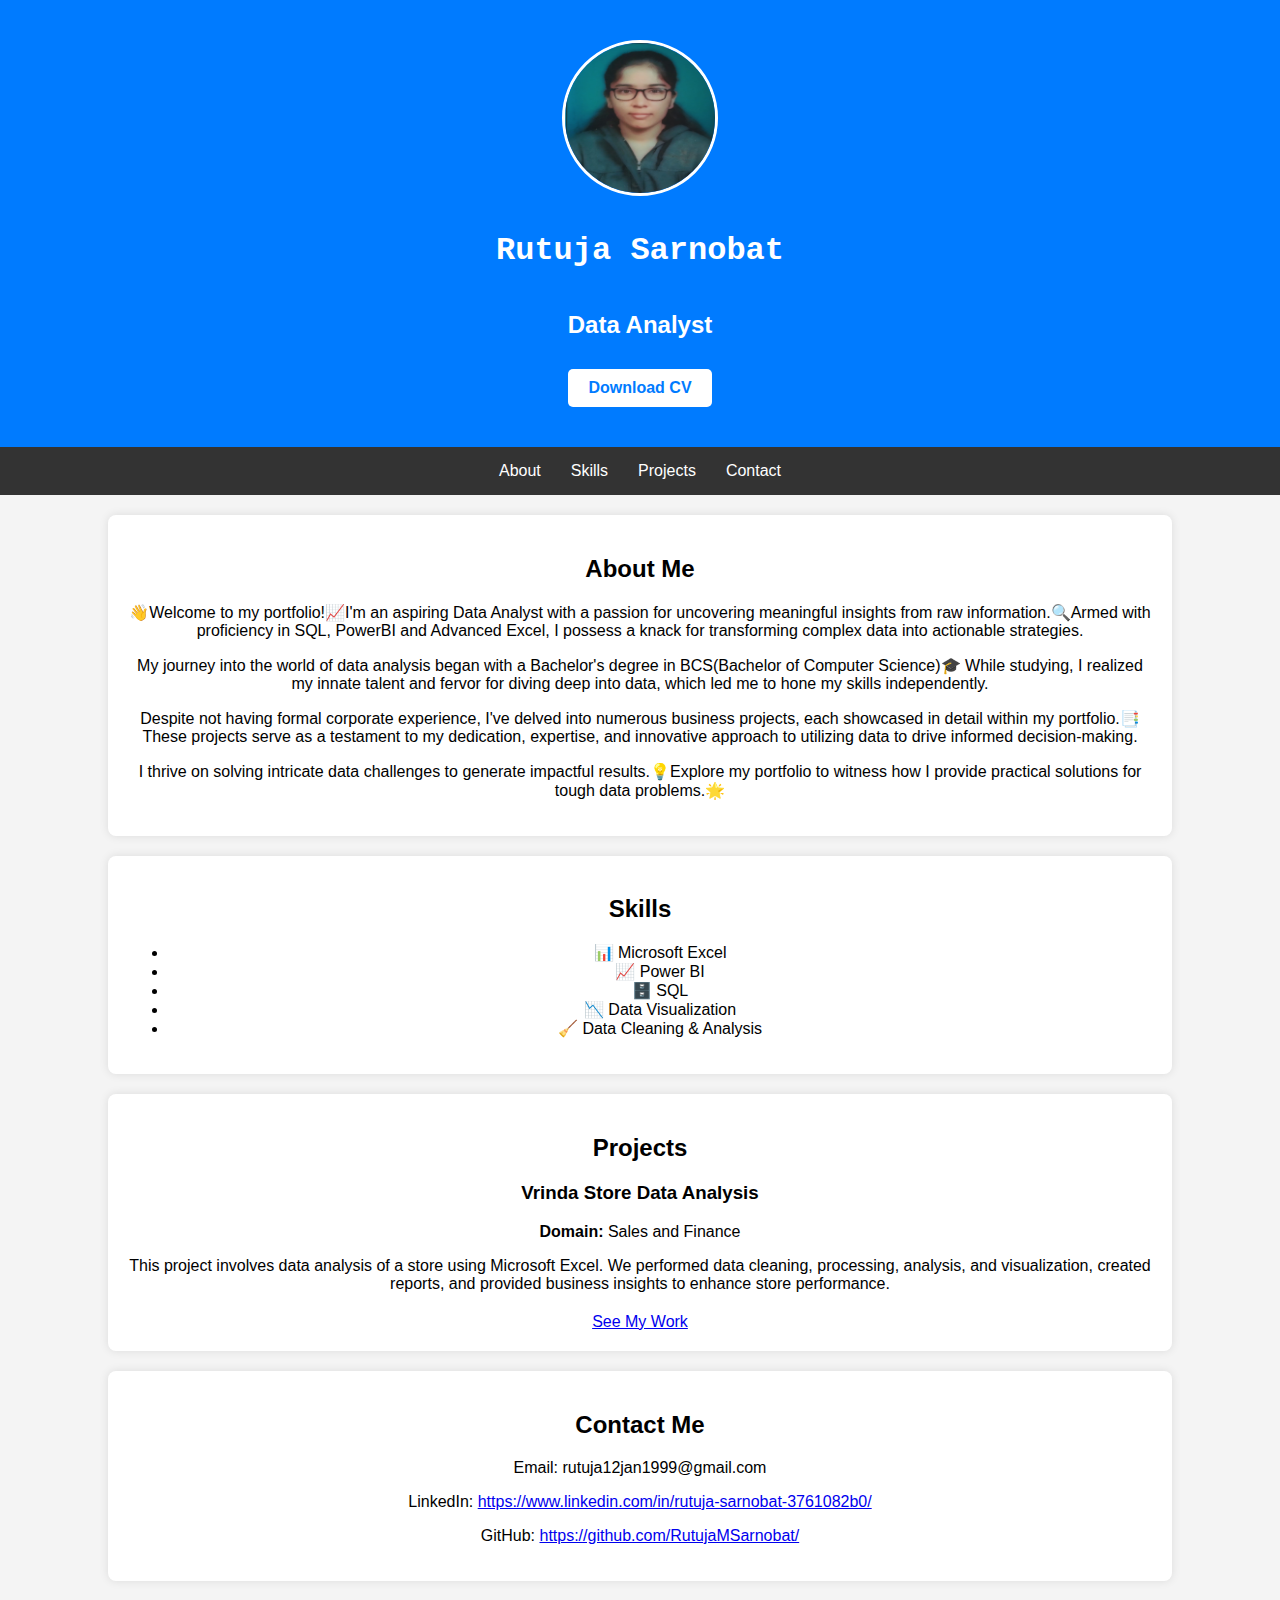
==== index.html @ 2f4c4abf "Add files via upload" ====
<!DOCTYPE html>
<html lang="en">
<head>
    <meta charset="UTF-8">
    <meta name="viewport" content="width=device-width, initial-scale=1.0">
    <title>Rutuja Sarnobat | Data Analyst</title>
    <link rel="stylesheet" href="styles.css">
    <style>
        .name {
            font-weight: bold;
            font-family: 'Courier New', Courier, monospace;
        }
        .data-analyst {
            font-weight: bold;
            font-size: 24px;
        }
        .project img {
            width: 100%;
            max-width: 600px;
            height: auto;
            display: block;
            margin: 10px auto;
            border-radius: 5px;
            box-shadow: 0 0 10px rgba(0, 0, 0, 0.1);
        }
        .see-my-work {
            text-align: center;
            margin-top: 20px;
        }
        .see-my-work button {
            padding: 10px 20px;
            font-size: 16px;
            font-weight: bold;
            background-color: #007bff;
            color: white;
            border: none;
            border-radius: 5px;
            cursor: pointer;
            text-decoration: none;
        }
        .see-my-work button:hover {
            background-color: #0056b3;
        }
    </style>
</head>
<body>
    <header class="hero">
        <div class="hero-content">
            <img src="profile.jpg" alt="Rutuja Sarnobat" class="profile-pic">
            <h1 class="name">Rutuja Sarnobat</h1>
            <h2 class="data-analyst">Data Analyst</h2>
            <a href="Rutuja_Sarnobat_Resume.pdf" download class="cv-button">Download CV</a>
        </div>
    </header>

    <nav>
        <ul>
            <li><a href="#about">About</a></li>
            <li><a href="#skills">Skills</a></li>
            <li><a href="#projects">Projects</a></li>
            <li><a href="#contact">Contact</a></li>
        </ul>
    </nav>

    <section id="about">
        <h2>About Me</h2>
        <p>👋Welcome to my portfolio!📈I'm an aspiring Data Analyst with a passion for uncovering meaningful insights from raw information.🔍Armed with proficiency in SQL, PowerBI and Advanced Excel, I possess a knack for transforming complex data into actionable strategies.</p>
        <p>My journey into the world of data analysis began with a Bachelor's degree in BCS(Bachelor of Computer Science)🎓 While studying, I realized my innate talent and fervor for diving deep into data, which led me to hone my skills independently.</p>
        <p>Despite not having formal corporate experience, I've delved into numerous business projects, each showcased in detail within my portfolio.📑These projects serve as a testament to my dedication, expertise, and innovative approach to utilizing data to drive informed decision-making.</p>
        <p>I thrive on solving intricate data challenges to generate impactful results.💡Explore my portfolio to witness how I provide practical solutions for tough data problems.🌟</p>
    </section>

    <section id="skills">
        <h2>Skills</h2>
        <ul>
            <li>📊 Microsoft Excel</li>
            <li>📈 Power BI</li>
            <li>🗄️ SQL</li>
            <li>📉 Data Visualization</li>
            <li>🧹 Data Cleaning & Analysis</li>
        </ul>
    </section>

    <section id="projects">
        <h2>Projects</h2>
        <div class="project">
            <h3> Vrinda Store Data Analysis </h3>
            <p><strong>Domain:</strong> Sales and Finance</p>
            <p>This project involves data analysis of a store using Microsoft Excel. We performed data cleaning, processing, analysis, and visualization, created reports, and provided business insights to enhance store performance.</p>
            <div class="see-my-work">
                <a href="see-my-work.html" class="see-my-work-button">See My Work</a>
            </div>
        </div>
    </section>

    <section id="contact">
        <h2>Contact Me</h2>
        <p>Email: rutuja12jan1999@gmail.com</p>
        <p>LinkedIn: <a href="#">https://www.linkedin.com/in/rutuja-sarnobat-3761082b0/</a></p>
        <p>GitHub: <a href="#">https://github.com/RutujaMSarnobat/</a></p>
    </section>
</body>
</html>
---- styles.css ----
body {
    font-family: Arial, sans-serif;
    margin: 0;
    padding: 0;
    background-color: #f4f4f4;
    text-align: center;
}

.hero {
    background-color: #007bff;
    color: white;
    padding: 40px 20px;
}

.hero-content {
    display: flex;
    flex-direction: column;
    align-items: center;
}

.profile-pic {
    width: 150px;
    height: 150px;
    border-radius: 50%;
    border: 3px solid white;
    margin-bottom: 15px;
}

.cv-button {
    display: inline-block;
    padding: 10px 20px;
    background-color: #fff;
    color: #007bff;
    font-weight: bold;
    text-decoration: none;
    border-radius: 5px;
    margin-top: 10px;
}

.cv-button:hover {
    background-color: #f0f0f0;
}

nav ul {
    list-style: none;
    padding: 0;
    background-color: #333;
    overflow: hidden;
    display: flex;
    justify-content: center;
    margin: 0;
}

nav ul li {
    padding: 15px;
}

nav ul li a {
    color: white;
    text-decoration: none;
    font-size: 16px;
}

section {
    padding: 20px;
    background: white;
    margin: 20px auto;
    width: 80%;
    border-radius: 8px;
    box-shadow: 0px 0px 10px rgba(0, 0, 0, 0.1);
}
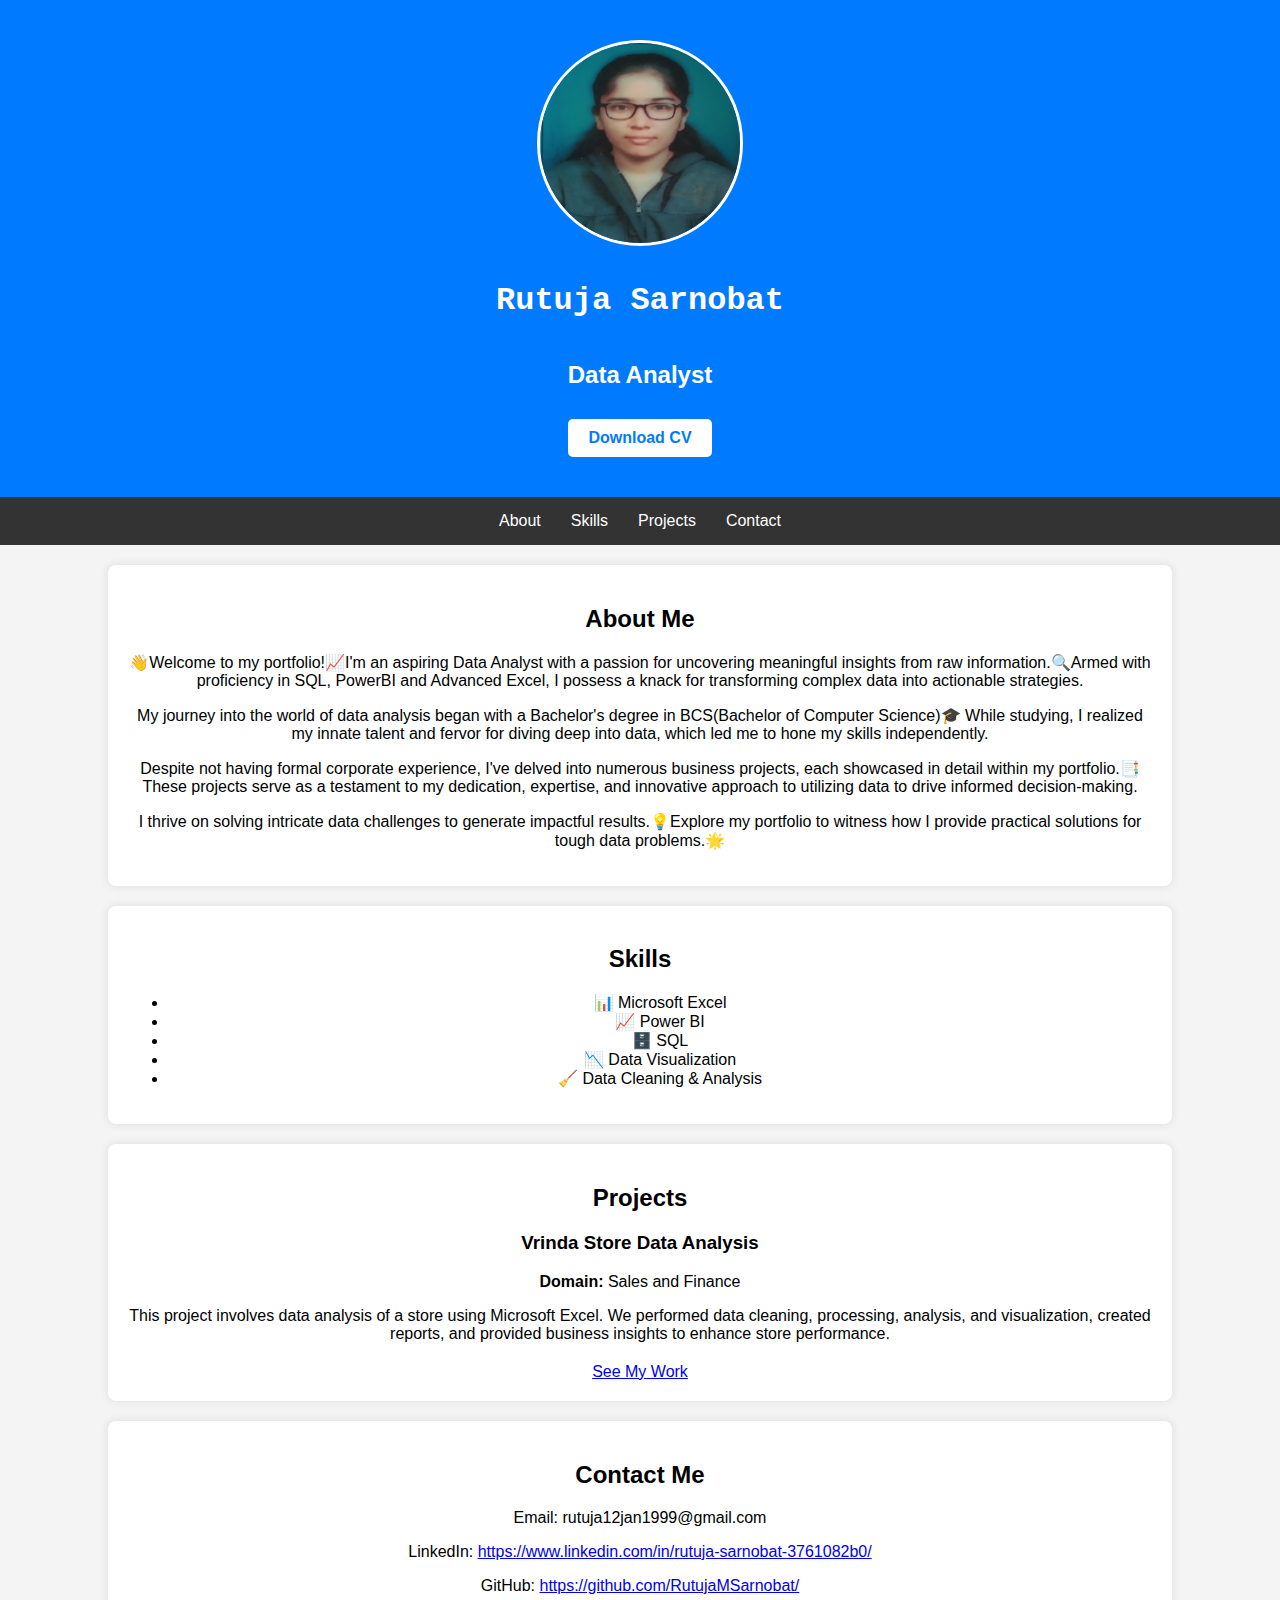
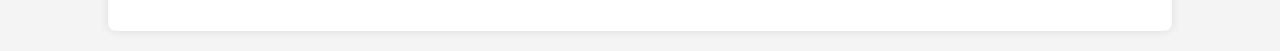
==== commit cc72ca67: "index.html" ====
--- a/index.html
+++ b/index.html
@@ -46,7 +46,7 @@
 <body>
     <header class="hero">
         <div class="hero-content">
-            <img src="profile.jpg" alt="Rutuja Sarnobat" class="profile-pic">
+            <img src="profile.jpg" alt="Rutuja Sarnobat" class="profile-pic" style="width: 200px; height: 200px;">
             <h1 class="name">Rutuja Sarnobat</h1>
             <h2 class="data-analyst">Data Analyst</h2>
             <a href="Rutuja_Sarnobat_Resume.pdf" download class="cv-button">Download CV</a>
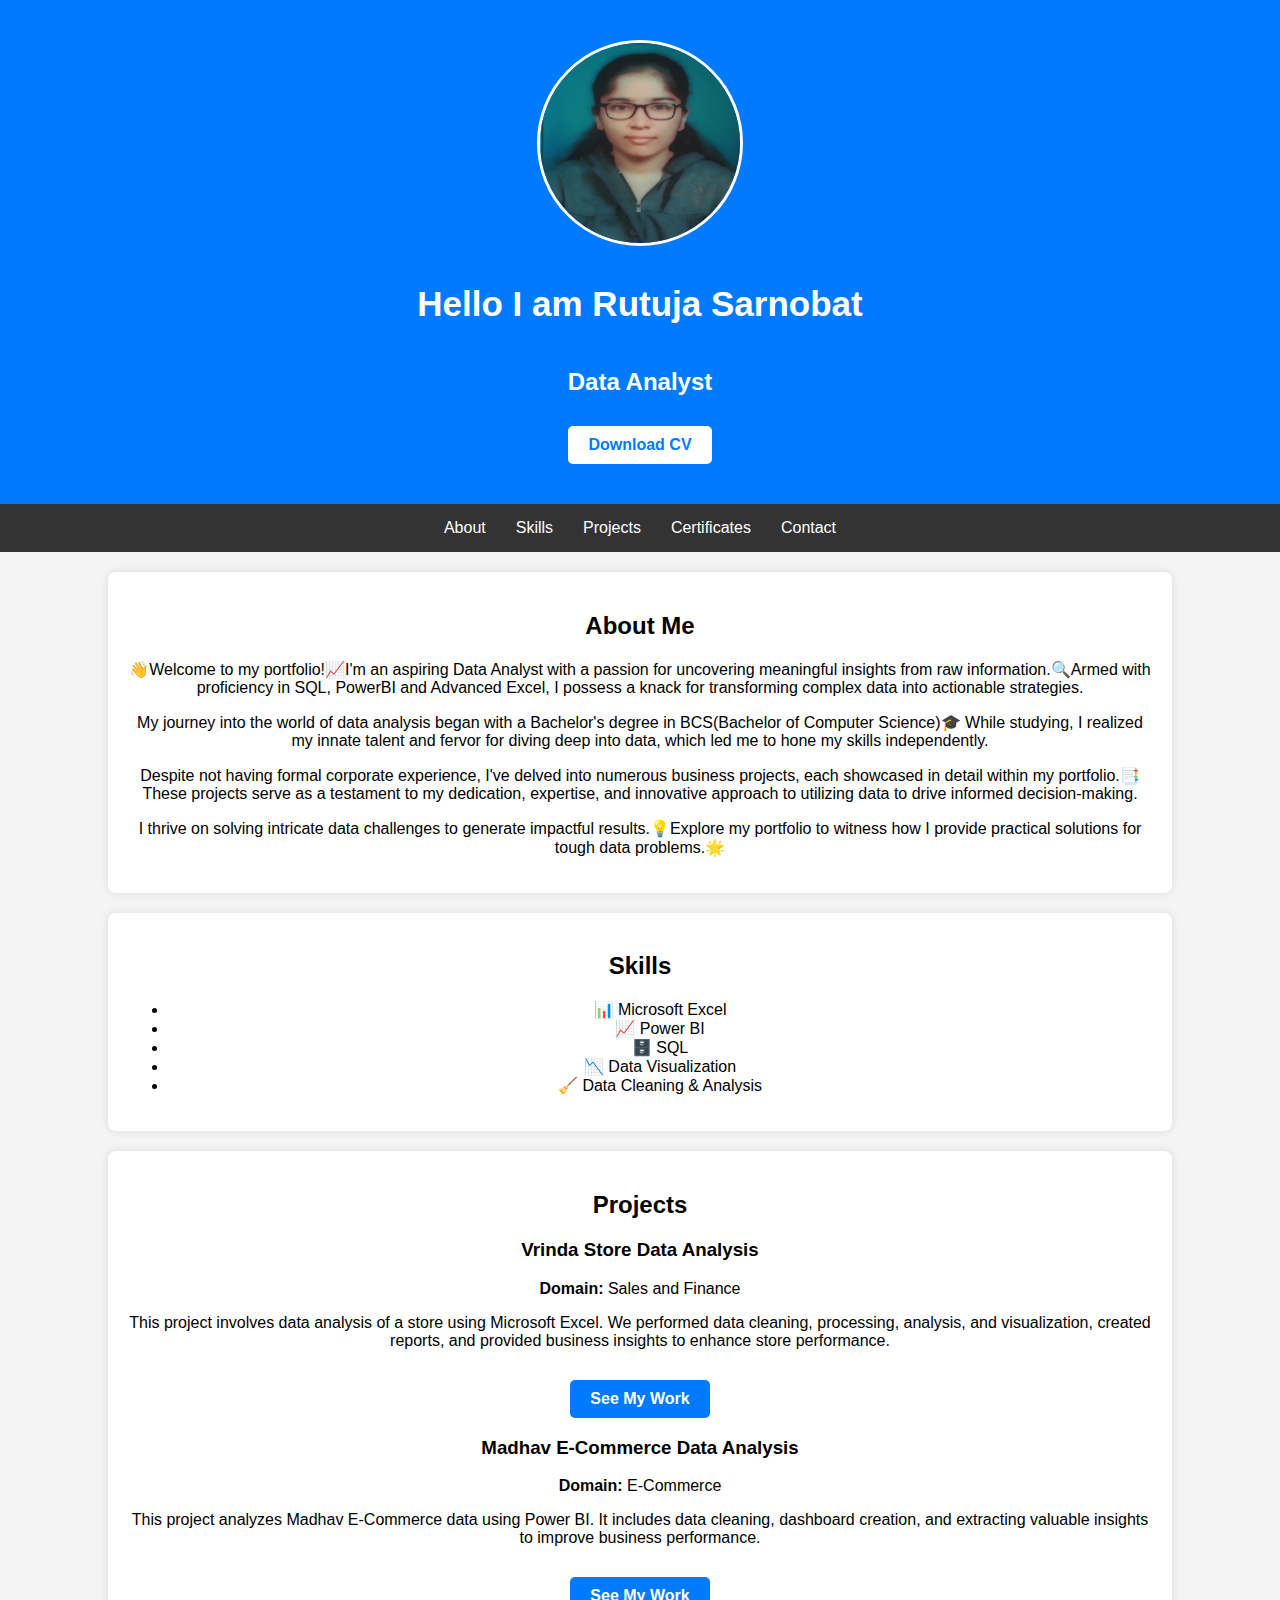
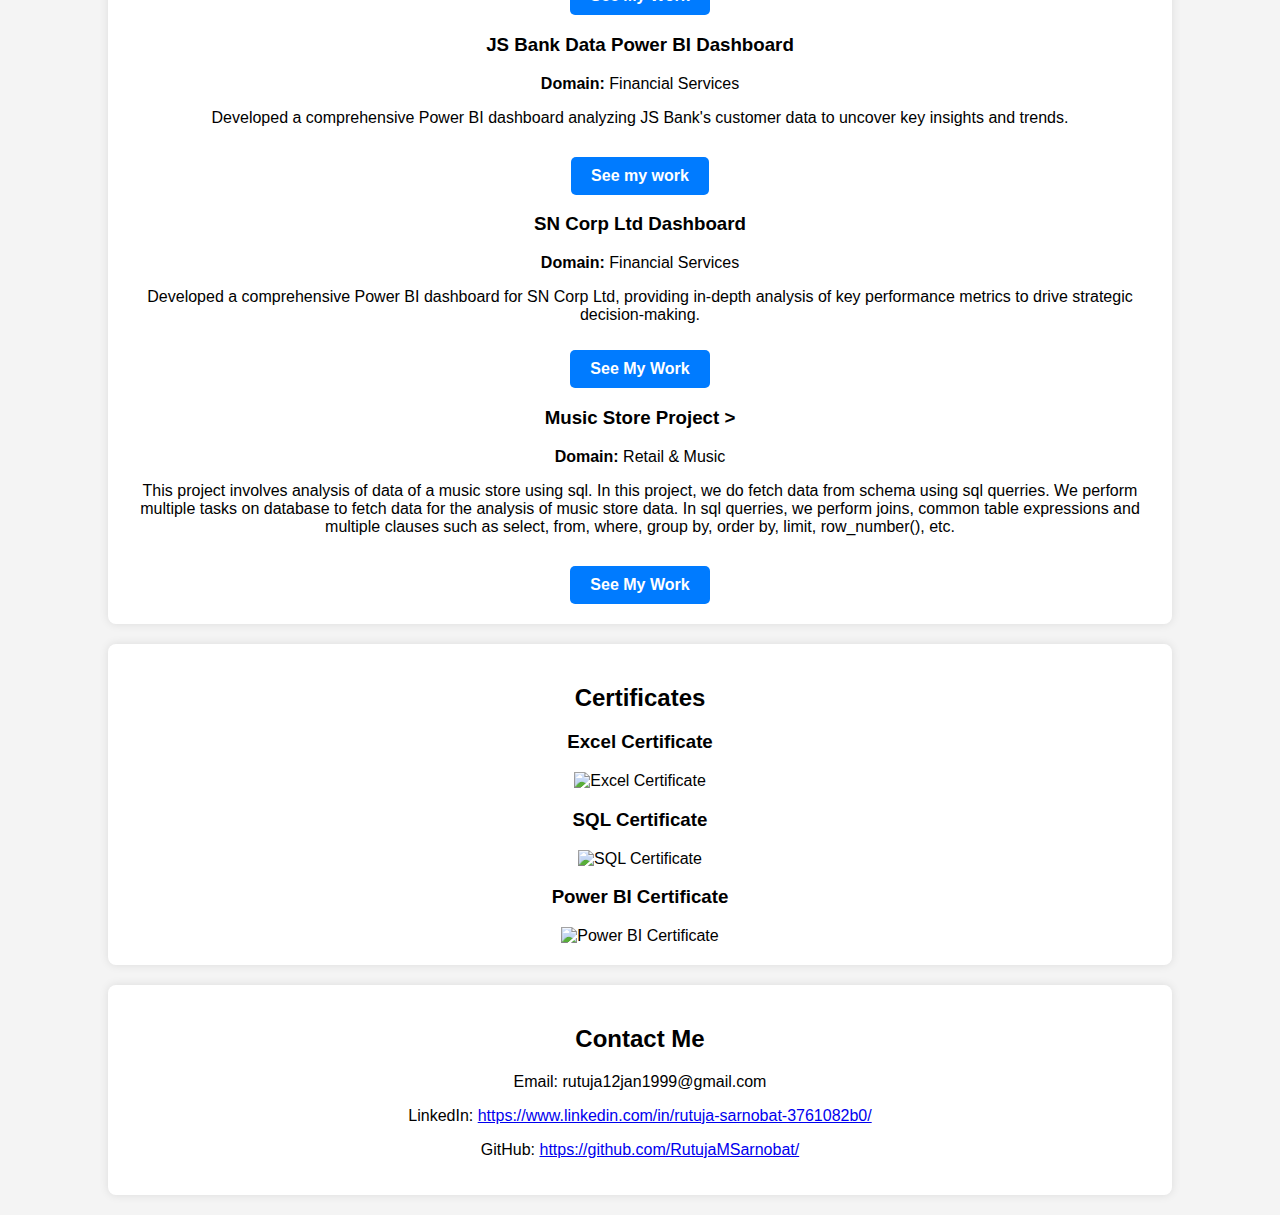
==== commit e3ba2572: "index.html" ====
--- a/index.html
+++ b/index.html
@@ -6,9 +6,10 @@
     <title>Rutuja Sarnobat | Data Analyst</title>
     <link rel="stylesheet" href="styles.css">
     <style>
+        
         .name {
             font-weight: bold;
-            font-family: 'Courier New', Courier, monospace;
+            font-size: 35px;
         }
         .data-analyst {
             font-weight: bold;
@@ -41,13 +42,27 @@
         .see-my-work button:hover {
             background-color: #0056b3;
         }
+        .see-work-button {
+            display: inline-block;
+            padding: 10px 20px;
+            font-size: 16px;
+            font-weight: bold;
+            background-color: #007bff;
+            color: white;
+            text-decoration: none;
+            border-radius: 5px;
+            margin-top: 10px;
+        }
+        .see-work-button:hover {
+            background-color: #0056b3;
+        }
     </style>
 </head>
 <body>
     <header class="hero">
         <div class="hero-content">
             <img src="profile.jpg" alt="Rutuja Sarnobat" class="profile-pic" style="width: 200px; height: 200px;">
-            <h1 class="name">Rutuja Sarnobat</h1>
+            <h1 class="name">Hello I am Rutuja Sarnobat</h1>
             <h2 class="data-analyst">Data Analyst</h2>
             <a href="Rutuja_Sarnobat_Resume.pdf" download class="cv-button">Download CV</a>
         </div>
@@ -58,7 +73,9 @@
             <li><a href="#about">About</a></li>
             <li><a href="#skills">Skills</a></li>
             <li><a href="#projects">Projects</a></li>
+            <li><a href="#certificates">Certificates</a></li>
             <li><a href="#contact">Contact</a></li>
+            
         </ul>
     </nav>
 
@@ -88,16 +105,76 @@
             <p><strong>Domain:</strong> Sales and Finance</p>
             <p>This project involves data analysis of a store using Microsoft Excel. We performed data cleaning, processing, analysis, and visualization, created reports, and provided business insights to enhance store performance.</p>
             <div class="see-my-work">
-                <a href="see-my-work.html" class="see-my-work-button">See My Work</a>
+                <a href="see-my-work.html" class="see-work-button">See My Work</a>
+            </div>
+        </div>
+    
+        <div class="project">
+            <h3>Madhav E-Commerce Data Analysis </h3>
+            <p><strong>Domain:</strong> E-Commerce</p>
+            <p>This project analyzes Madhav E-Commerce data using Power BI. It includes data cleaning, dashboard creation, and extracting valuable insights to improve business performance.</p>
+            <div class="see-my-work">
+            <a href="see-my-work-madhav.html" class="see-work-button">See My Work</a>
+            </div>
+        </div>
+        
+        
+        <div class="project">
+            <h3>JS Bank Data Power BI Dashboard</h3>
+            <p><strong>Domain:</strong> Financial Services </p>
+            <p>Developed a comprehensive Power BI dashboard analyzing JS Bank's customer data to uncover key insights and trends.</p>
+            <div class="see-my-work">
+            <a href="see-my-work-jsbank.html" class="see-work-button" >See my work </a>
+            </div>
+        </div>
+
+
+        <div class="project">
+            <h3>SN Corp Ltd Dashboard</h3>
+            <p><strong>Domain:</strong> Financial Services </p>
+            <p>Developed a comprehensive Power BI dashboard for SN Corp Ltd, providing in-depth analysis of key performance metrics to drive strategic decision-making.</p>
+            <a href="see-my-work-sncorp.html" class="see-work-button">See My Work</a>
+        </div>
+        
+        
+        <div class="project">
+            <h3>Music Store Project ></h3>
+            <p><strong>Domain:</strong> Retail & Music</p>
+            <p>This project involves analysis of data of a music store using sql. In this project, we do fetch data from schema using sql querries. We perform multiple tasks on database to fetch data for the analysis of music store data. In sql querries, we perform joins, common table expressions and multiple clauses such as select, from, where, group by, order by, limit, row_number(), etc.</p>
+            <div class="see-my-work">
+            <a href="see-my-work-music.html" class="see-work-button">See My Work</a>
             </div>
         </div>
     </section>
 
+        
+        
+    </section>
+
+    <section id="certificates">
+        <h2>Certificates</h2>
+        <div class="certificate">
+            <h3>Excel Certificate</h3>
+            <img src="excel-certificate.png" alt="Excel Certificate" width="600">
+        </div>
+
+        <div class="certificate">
+            <h3>SQL Certificate</h3>
+            <img src="sql-certificate.png" alt="SQL Certificate" width="600">
+        </div>
+
+        <div class="certificate">
+            <h3>Power BI Certificate</h3>
+            <img src="powerbi-certificate.png" alt="Power BI Certificate" width="600">
+        </div>
+    </section>   
+    
+
     <section id="contact">
         <h2>Contact Me</h2>
         <p>Email: rutuja12jan1999@gmail.com</p>
-        <p>LinkedIn: <a href="#">https://www.linkedin.com/in/rutuja-sarnobat-3761082b0/</a></p>
-        <p>GitHub: <a href="#">https://github.com/RutujaMSarnobat/</a></p>
+        <p>LinkedIn: <a href="https://www.linkedin.com/in/rutuja-sarnobat-3761082b0/" target="_blank" rel="noopener noreferrer">https://www.linkedin.com/in/rutuja-sarnobat-3761082b0/</a></p>
+        <p>GitHub: <a href="https://github.com/RutujaMSarnobat/" target="_blank" rel="noopener noreferrer">https://github.com/RutujaMSarnobat/</a></p>
     </section>
 </body>
 </html>
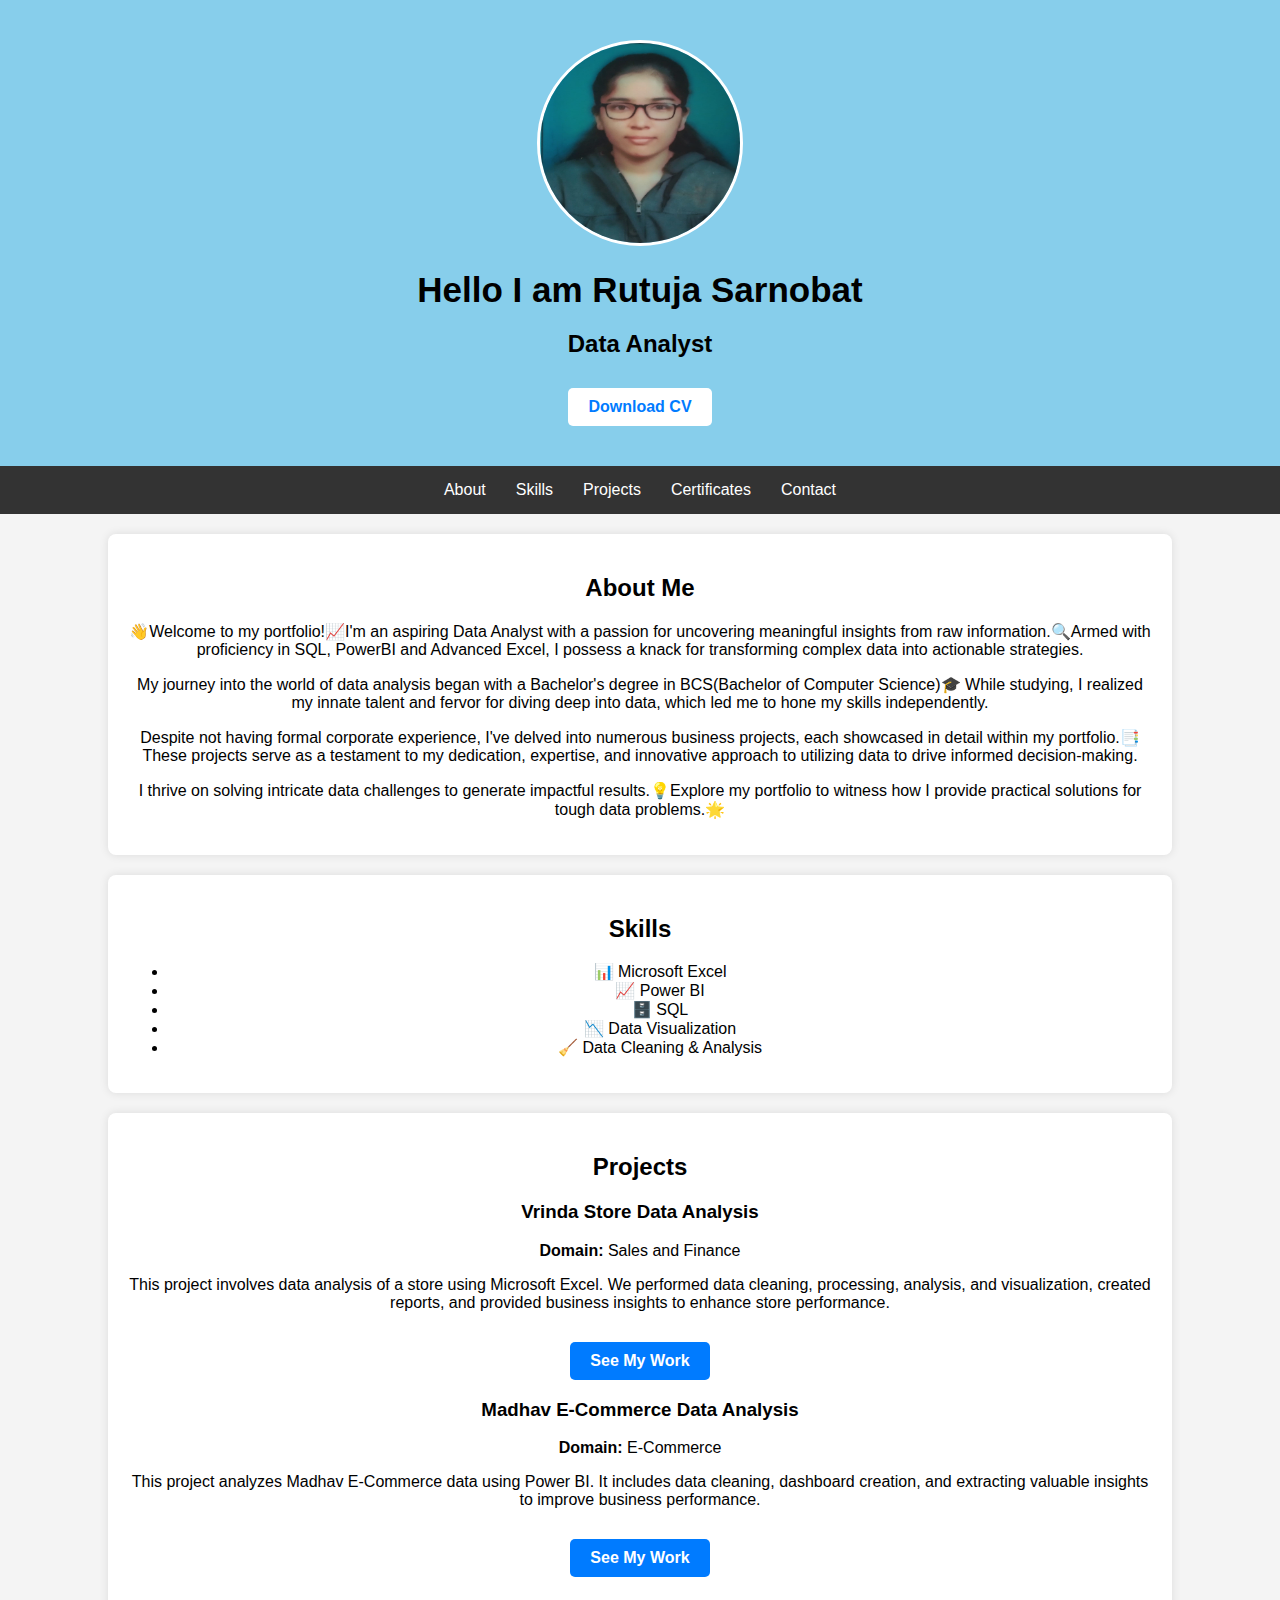
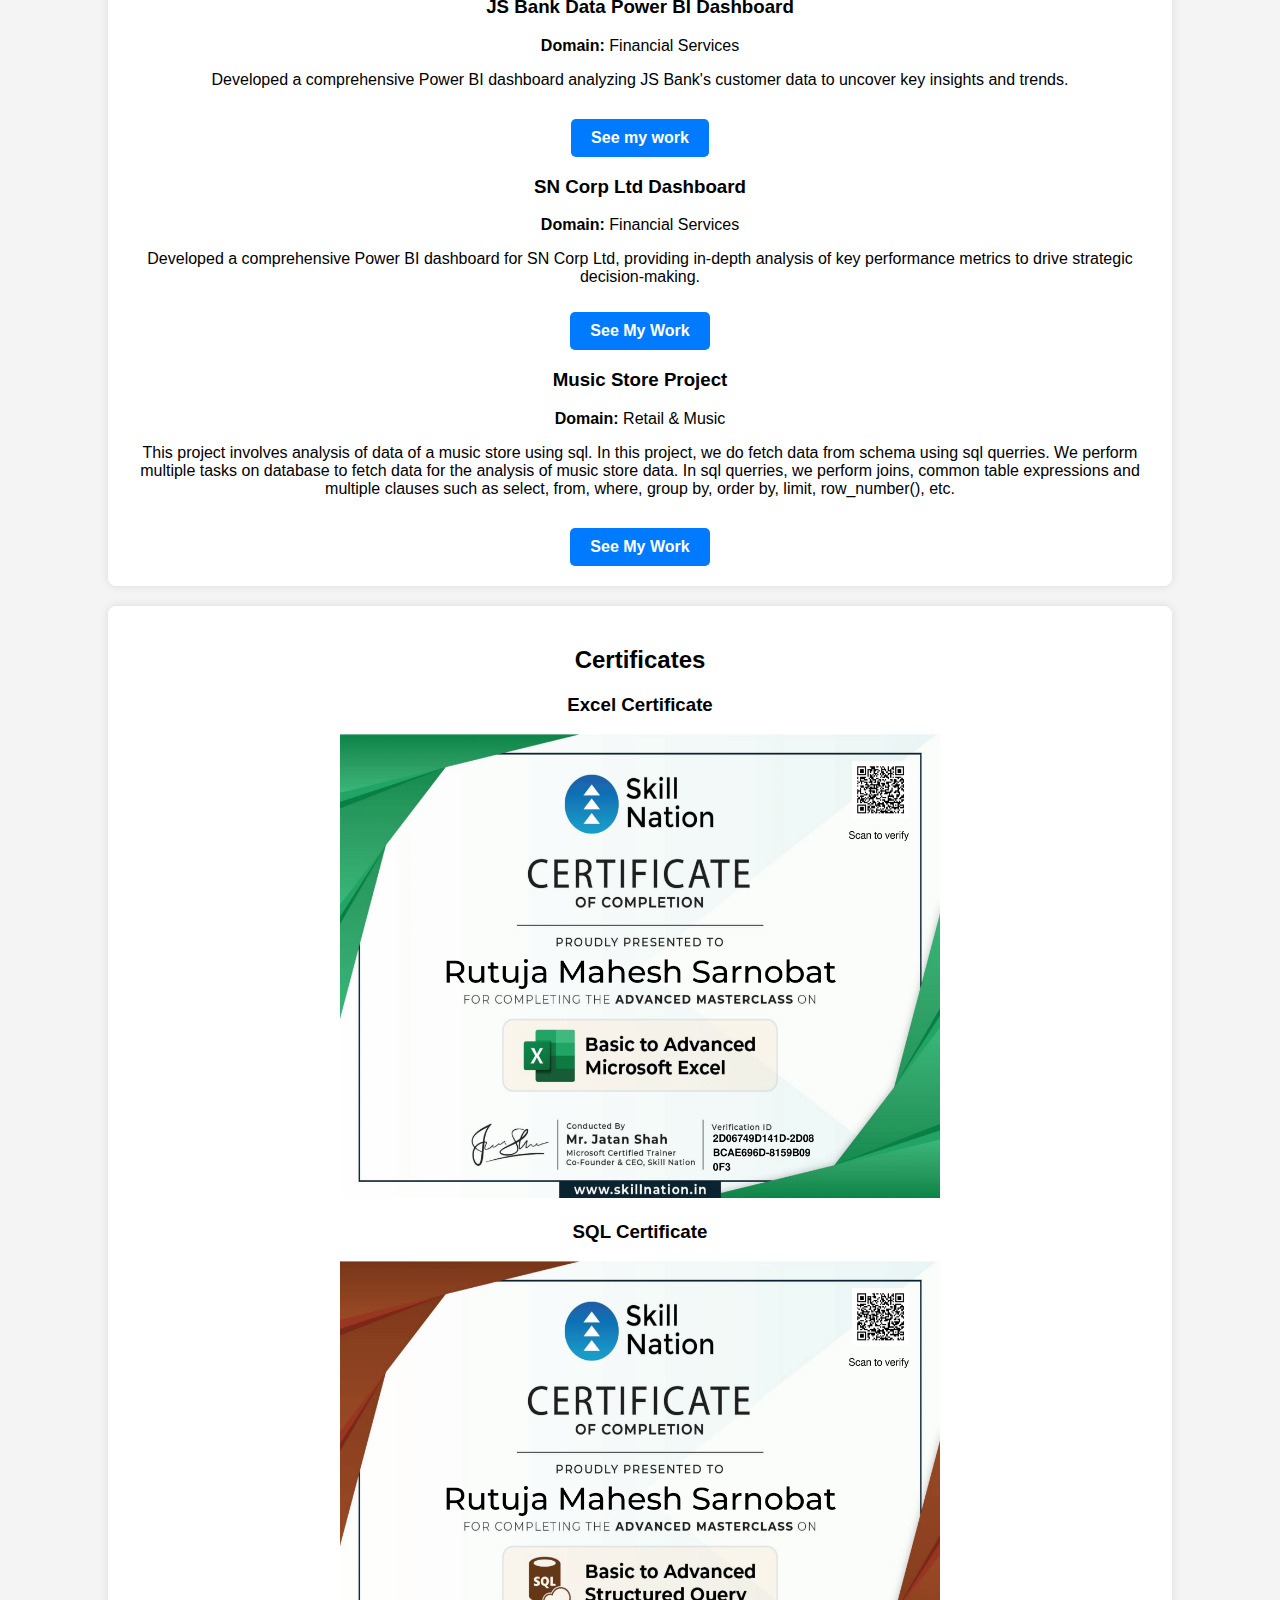
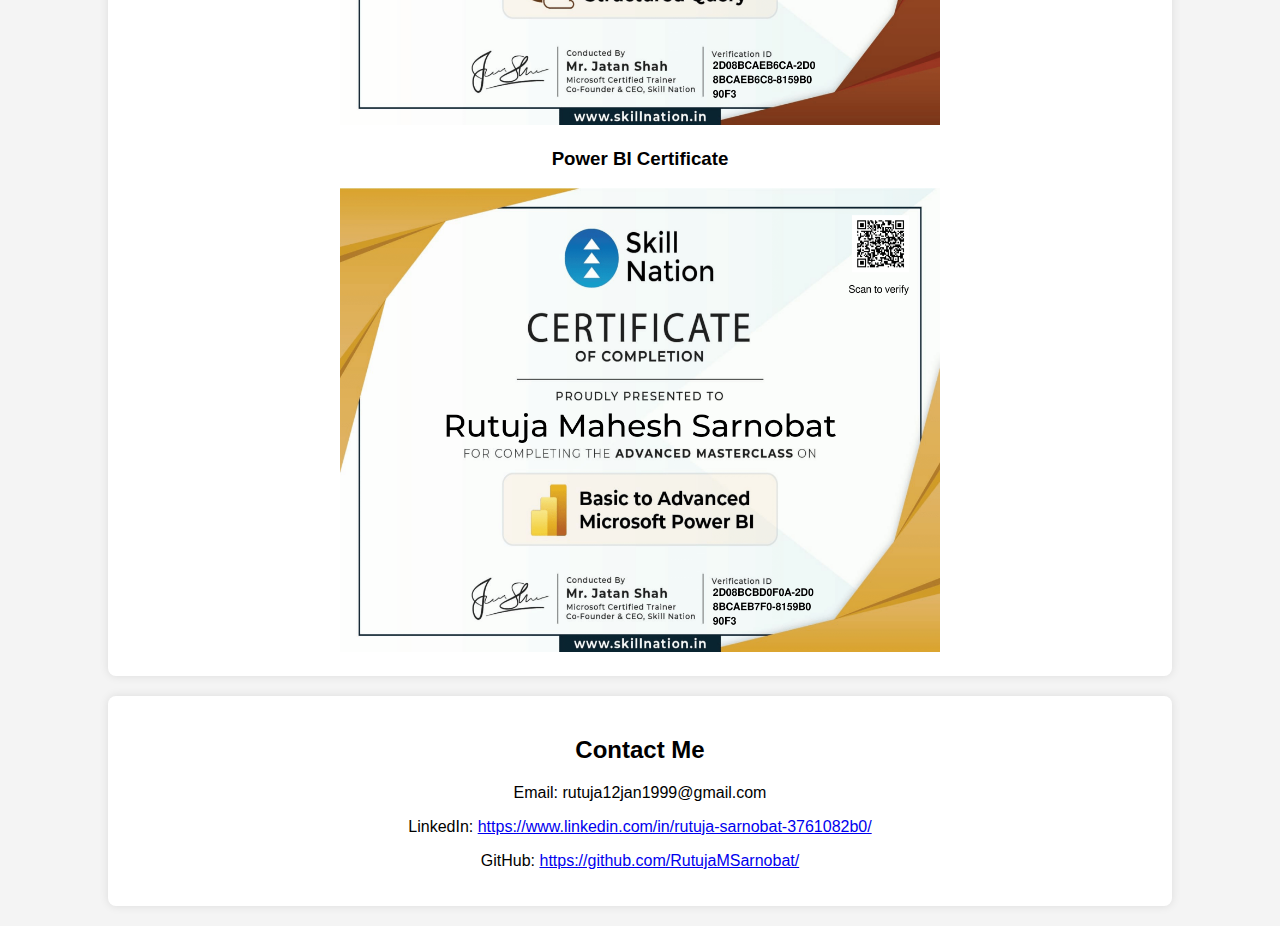
==== commit b5c70aec: "index.html" ====
--- a/index.html
+++ b/index.html
@@ -138,7 +138,7 @@
         
         
         <div class="project">
-            <h3>Music Store Project ></h3>
+            <h3>Music Store Project </h3>
             <p><strong>Domain:</strong> Retail & Music</p>
             <p>This project involves analysis of data of a music store using sql. In this project, we do fetch data from schema using sql querries. We perform multiple tasks on database to fetch data for the analysis of music store data. In sql querries, we perform joins, common table expressions and multiple clauses such as select, from, where, group by, order by, limit, row_number(), etc.</p>
             <div class="see-my-work">
--- a/styles.css
+++ b/styles.css
@@ -7,16 +7,15 @@
 }
 
 .hero {
-    background-color: #007bff;
-    color: white;
+    background-color: skyblue;
+    color: black;
     padding: 40px 20px;
 }
 
-.hero-content {
-    display: flex;
-    flex-direction: column;
-    align-items: center;
+.hero-content h1, .hero-content p {
+    margin: 5px 0; /* Reducing space between headings */
 }
+
 
 .profile-pic {
     width: 150px;
